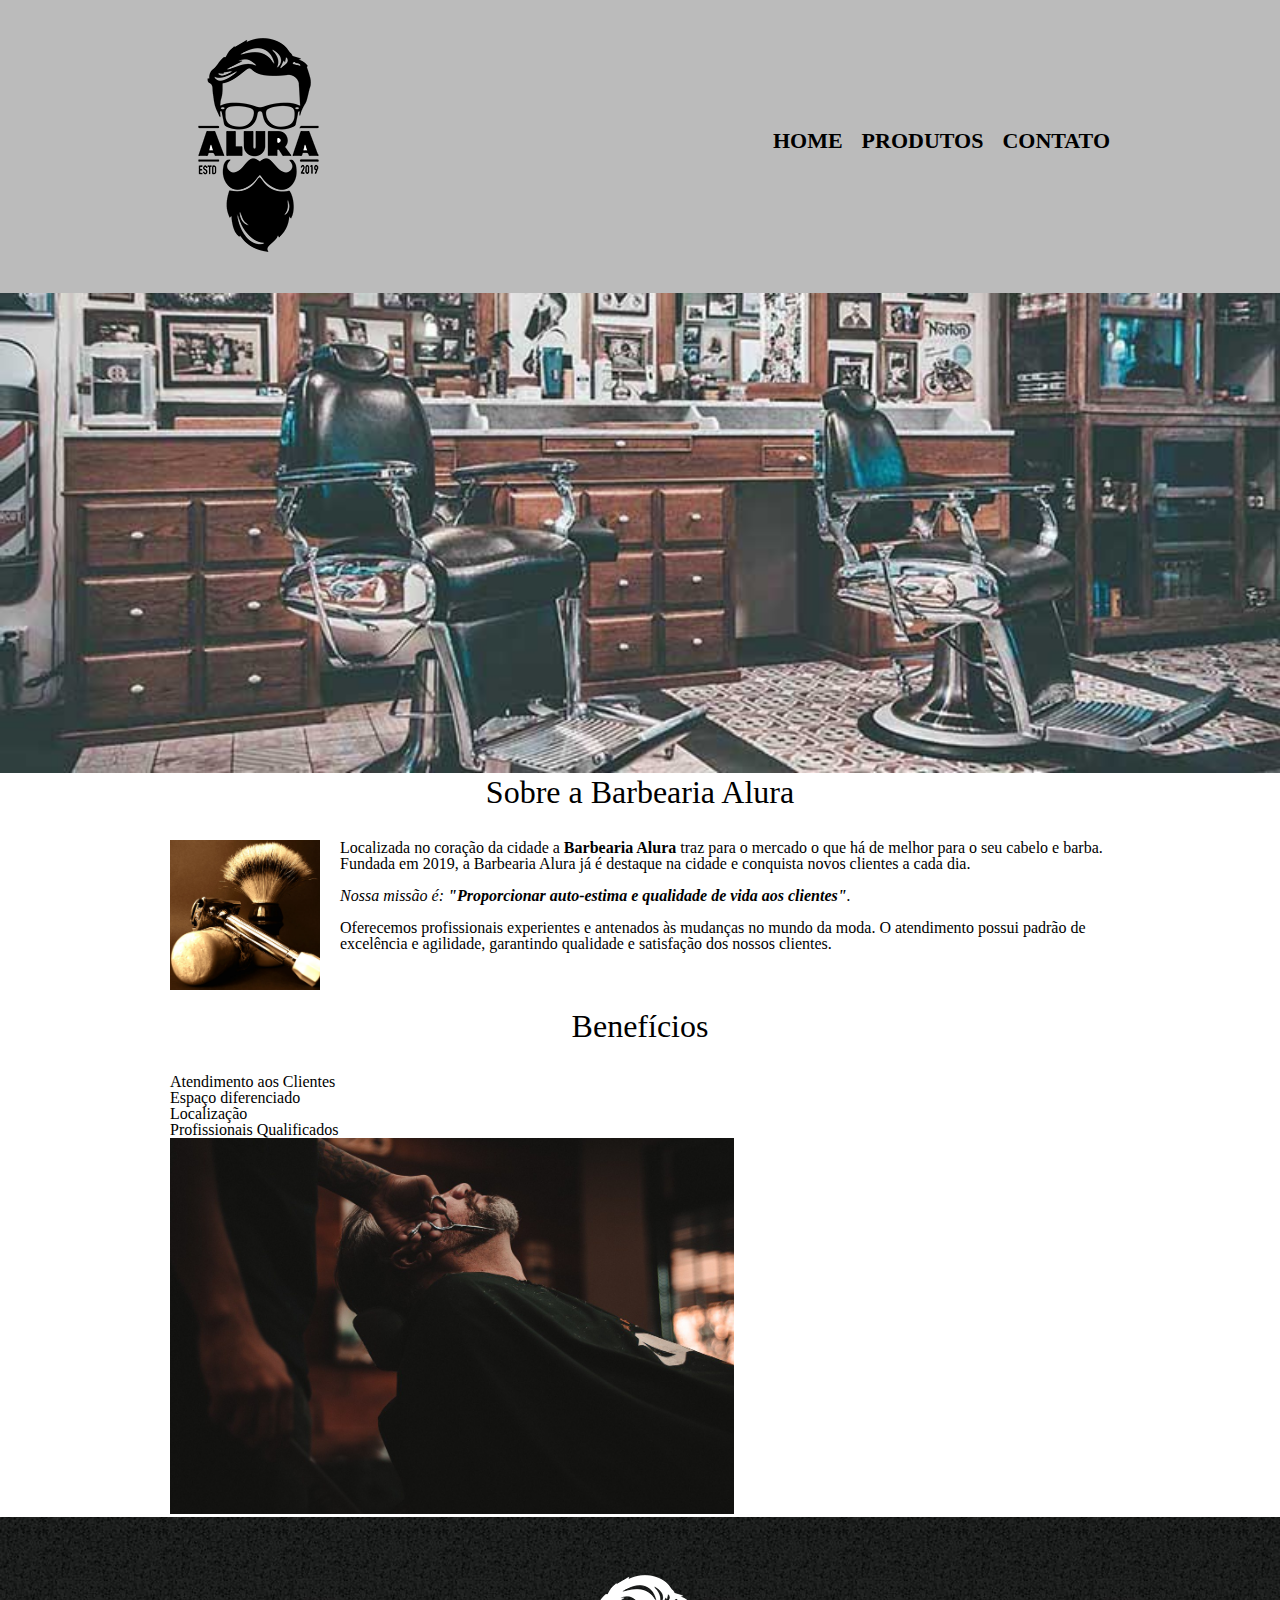
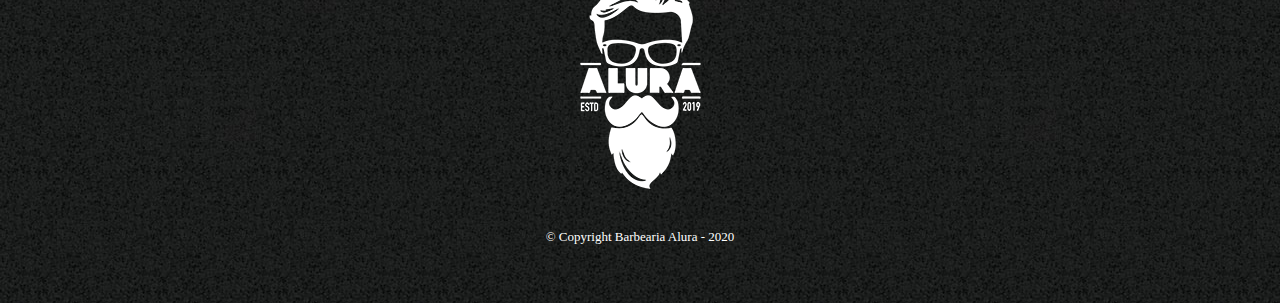
==== index.html @ 3731bc2b "Usando o float" ====
<!DOCTYPE html>
<html lang="pt-br">
    <head>
        <meta charset="UTF-8">
        <title>Barbearia Alura</title>
        <link rel="stylesheet" href="reset.css">
        <link rel="stylesheet" href="style.css">
    </head>
    <body>
        <header>
            <div class="caixa">
                <h1>
                    <img src="imagens/logo.png">
                </h1>
                <nav>
                    <ul>
                        <li>
                            <a href="index.html">Home</a> 
                        </li>
                        <li>
                            <a href="produtos.html">Produtos</a>
                        </li>
                        <li>
                            <a href="contato.html">Contato</a>
                        </li>
                    </ul>
                </nav>
            </div>
        </header>
        <img class="banner" src="imagens/banner.jpg">
        <main>
            <section class="principal">
                <h2 class="titulo-principal">Sobre a Barbearia Alura</h2>

                <img class="utensilios" src="imagens/utensilios.jpg" alt="Utensilios de um barbeiro.">
    
                <p>Localizada no coração da cidade a <strong>Barbearia Alura</strong> traz para o mercado o que há de melhor para o seu cabelo e barba. Fundada em 2019, a Barbearia Alura já é destaque na cidade e conquista novos clientes a cada dia.</p>
    
                <p id="missao"><em>Nossa missão é: <strong>"Proporcionar auto-estima e qualidade de vida aos clientes"</strong>.</em></p>
    
                <p>Oferecemos profissionais experientes e antenados às mudanças no mundo da moda. O atendimento possui padrão de excelência e agilidade, garantindo qualidade e satisfação dos nossos clientes.</p>
            </section>
    
            <section class="beneficios">
                <h3 class="titulo-principal">Benefícios</h3>
    
                <ul>
                    <li class="itens">Atendimento aos Clientes</li>
                    <li class="itens">Espaço diferenciado</li>
                    <li class="itens">Localização</li>
                    <li class="itens">Profissionais Qualificados</li>
                </ul>
    
                <img class="imagembeneficios" src="imagens/beneficios.jpg">
            </section>
        </main>
        <footer>
            <img src="imagens/logo-branco.png">
            <p class="copyright">&copy; Copyright Barbearia Alura - 2020</p>
        </footer>
    </body>
</html>
---- style.css ----
header {
    background: #BBBBBB;
    padding: 20px 0;
}

.caixa {
    position: relative;
    width: 940px;
    margin: 0 auto;
}

nav {
    position: absolute;
    top: 110px;
    right: 0;
}

nav li {
    display: inline;
    margin: 0 0 0 15px;
}

nav a {
    text-transform: uppercase;
    color: #000000;
    font-weight: bold;
    font-size: 22px;
    text-decoration: none;
}

nav a:hover {
    color: #C78C19;
    text-decoration: underline;
}

.produtos {
    width: 940px;
    margin: 0 auto;
    padding: 50px 0;
}

.produtos li {
    display: inline-block;
    text-align: center;
    width: 30%;
    vertical-align: top;
    margin: 0 1.5%;
    padding: 30px 20px;
    box-sizing: border-box;
    /*border-color: #000000;
    border-width: 2px;
    border-style: solid;*/
    border: 2px solid #000000;
    border-radius: 10px;
}

.produtos li:hover {
    border-color: #C78C19;
}

.produtos li:active {
    border-color: #088C19;
}

.produtos li:hover h2 {
    font-size: 34px;
}

.produtos h2 {
    font-size: 30px;
    font-weight: bold;
}

.produto-descricao {
    font-size: 18px;
}

.produto-preco {
    font-size: 22px;
    font-weight: bold;
    margin-top: 10px;
}

footer {
    text-align: center;
    background: url('imagens/bg.jpg');
    padding: 40px 0;
}

.copyright {
    color: #FFFFFF;
    font-size: 13px;
    margin: 20px 0;
}

main {
    width: 940px;
    margin: 0 auto;
}

form {
    margin: 40px 0;
}

form label, form legend {
    display: block;
    font-size: 20px;
    margin: 0 0 10px;
}

.input-padrao {
    display: block;
    margin: 0 0 20px;
    padding: 10px 25px;
    width: 50%;
}

.checkbox {
    margin: 20px 0;
}

.enviar {
    width: 40%;
    padding: 15px 0;
    background: orange;
    color: white;
    font-weight: bold;
    font-size: 18px;
    border: none;
    border-radius: 5px;
    transition: 1s all;
    cursor: pointer;
}

.enviar:hover {
    background: darkorange;
    transform: scale(1.2);
}

table {
    margin: 20px 0 40px;
}

thead {
    background: #555555;
    color: white;
    font-weight: bold;
}

td, th {
    border: 1px solid #000000;
    padding: 8px 15px;
}

/* css da página inicial */
.banner {
    width: 100%;
}

.titulo-principal {
    text-align: center;
    font-size: 2em;
    margin: 0 0 1em;
    clear: left;
}

.principal p {
    margin: 0 0 1em;
}

.principal strong {
    font-weight: bold;
}

.principal em {
    font-style: italic;
}

.utensilios {
    width: 150px;
    float: left;
    margin: 0 20px 20px 0;
}

.imagembeneficios {
    width: 60%;
}
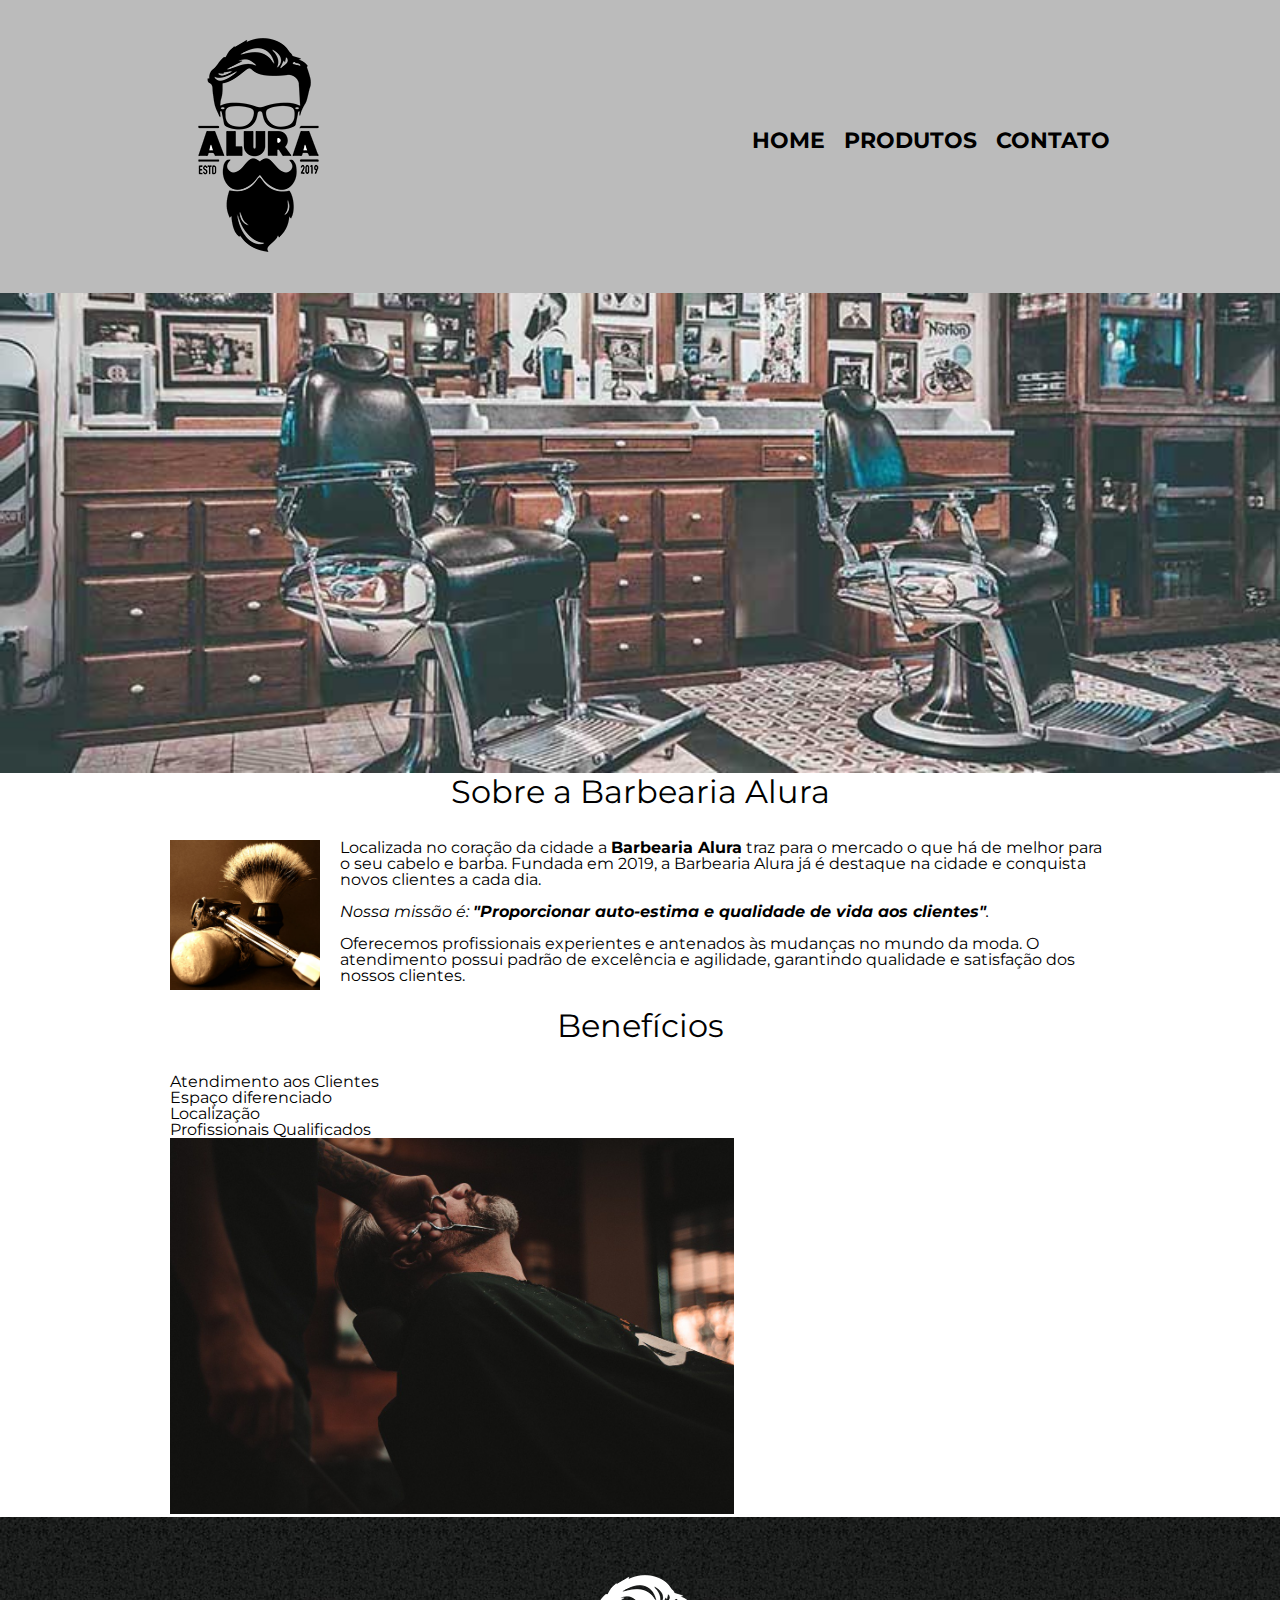
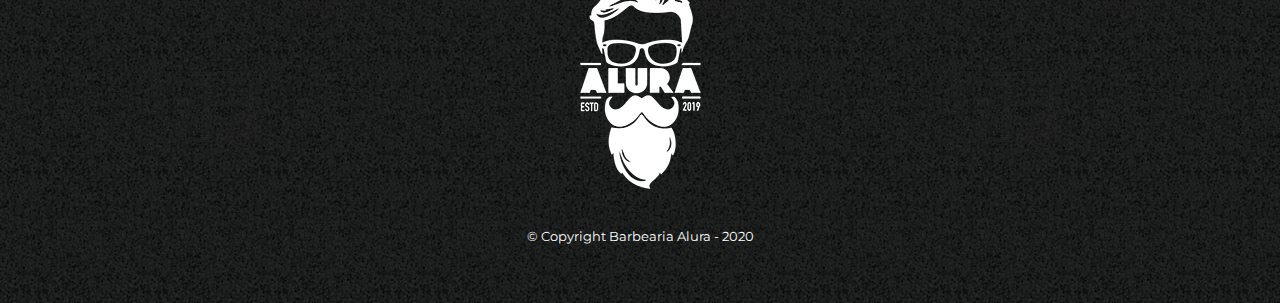
==== commit 25b370eb: "Fontes externas" ====
--- a/index.html
+++ b/index.html
@@ -5,6 +5,7 @@
         <title>Barbearia Alura</title>
         <link rel="stylesheet" href="reset.css">
         <link rel="stylesheet" href="style.css">
+        <link href="https://fonts.googleapis.com/css?family=Montserrat&display=swap" rel="stylesheet">
     </head>
     <body>
         <header>
--- a/style.css
+++ b/style.css
@@ -1,3 +1,7 @@
+body {
+    font-family: "Montserrat", sans-serif;
+}
+
 header {
     background: #BBBBBB;
     padding: 20px 0;
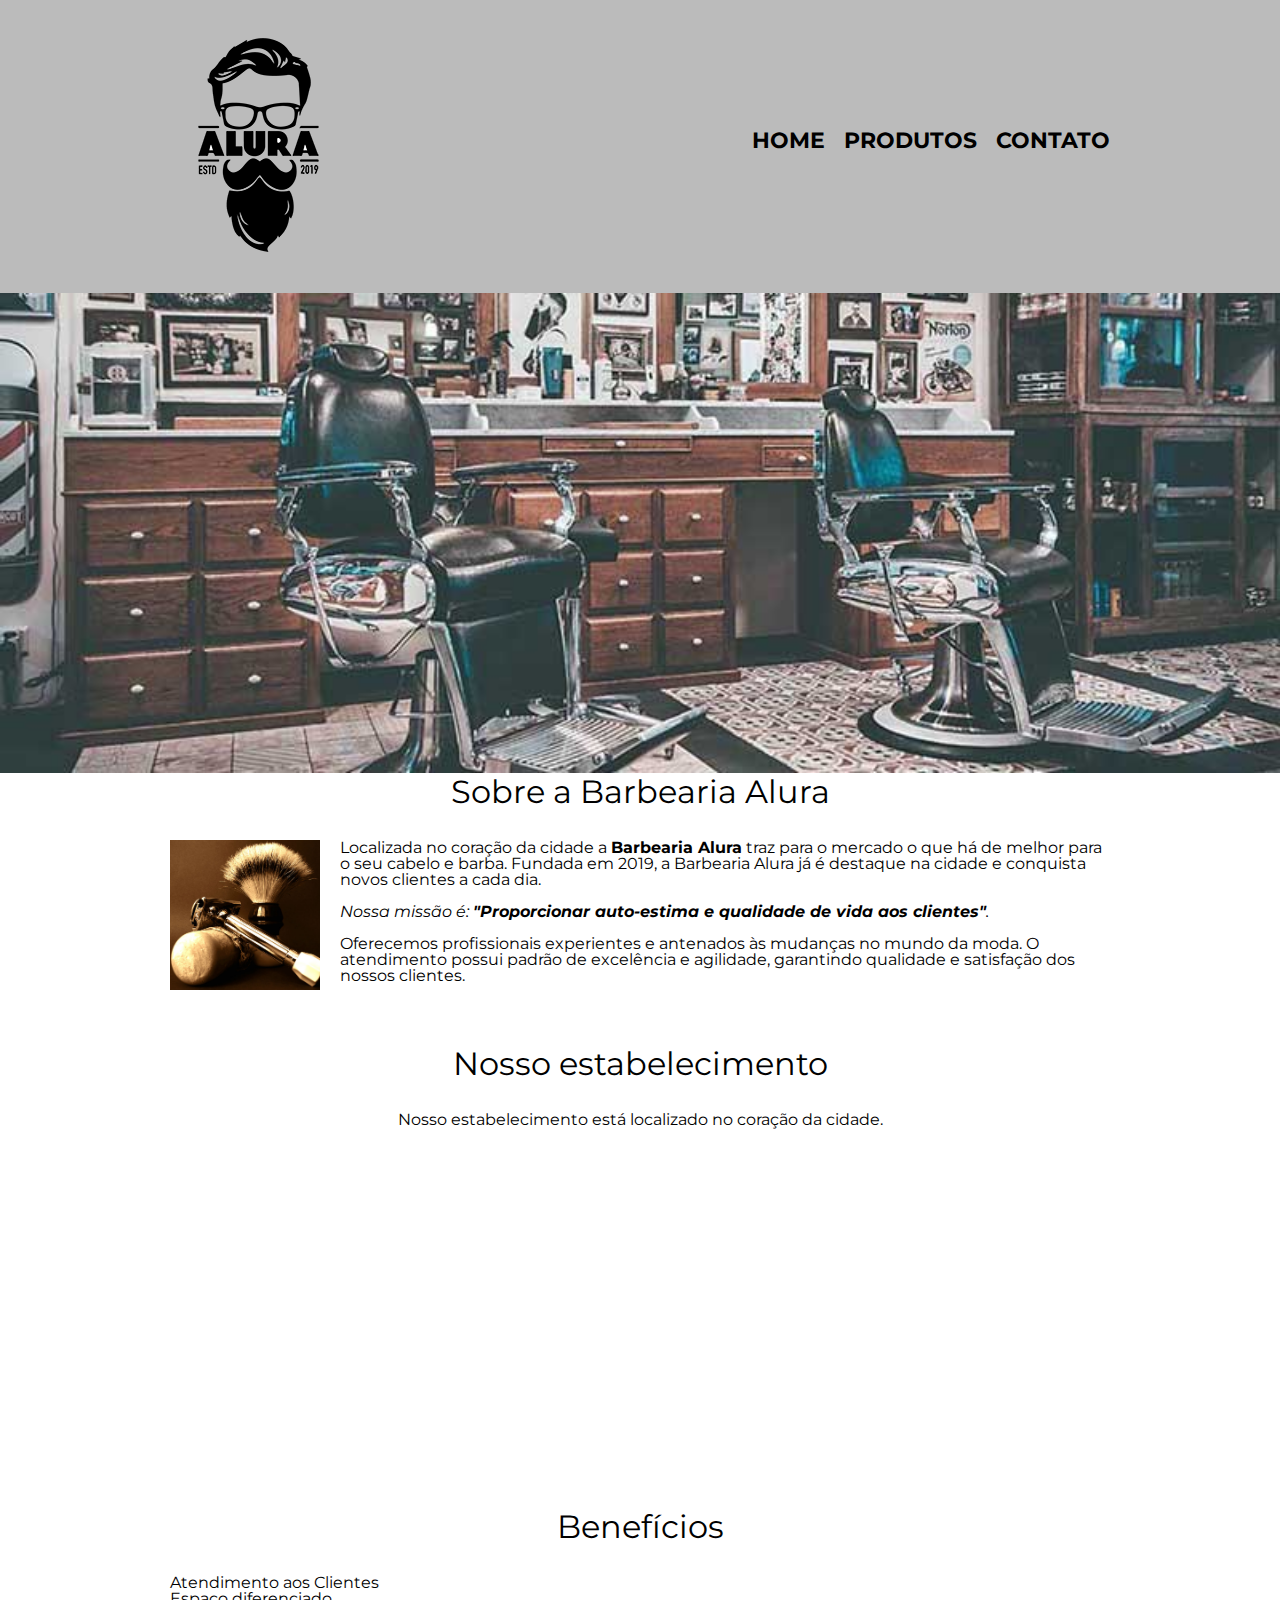
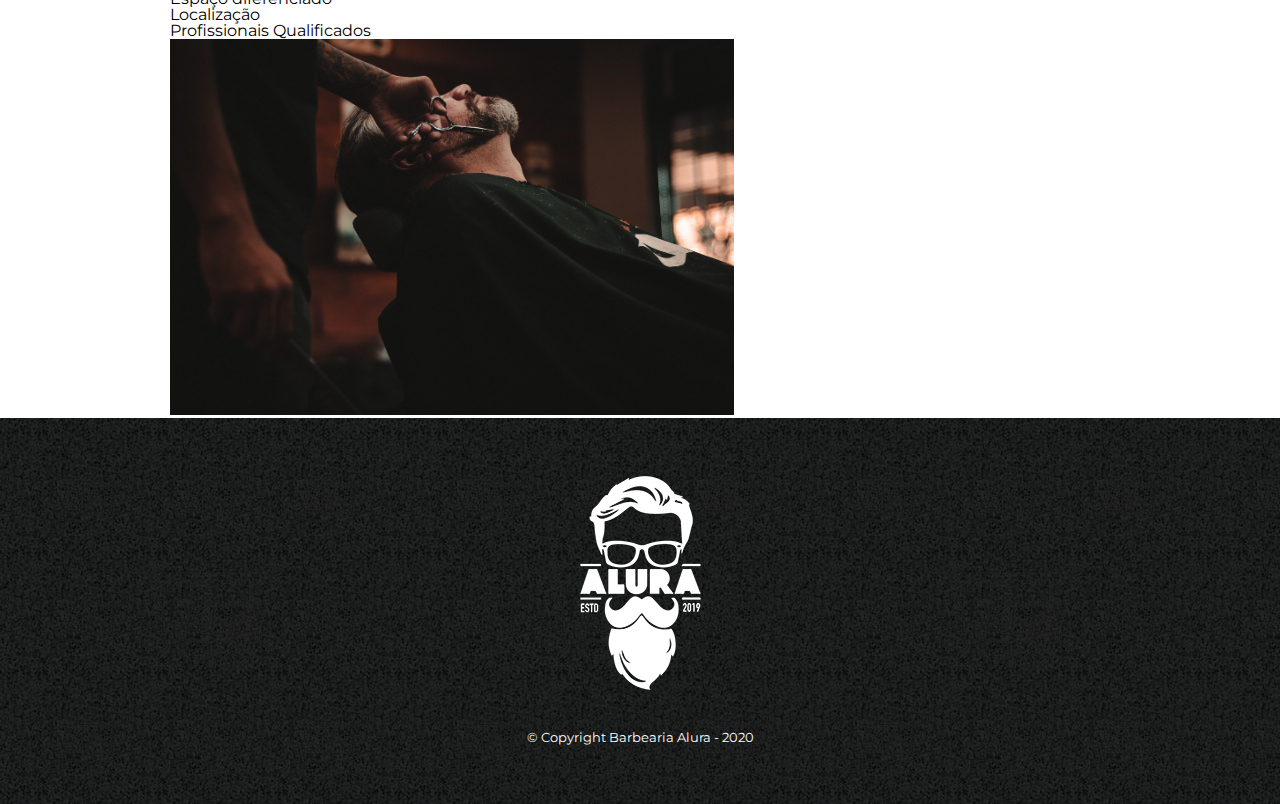
==== commit b74aa6a8: "Trabalhando com mapas" ====
--- a/index.html
+++ b/index.html
@@ -41,6 +41,12 @@
     
                 <p>Oferecemos profissionais experientes e antenados às mudanças no mundo da moda. O atendimento possui padrão de excelência e agilidade, garantindo qualidade e satisfação dos nossos clientes.</p>
             </section>
+
+            <section class="mapa">
+                <h3 class="titulo-principal">Nosso estabelecimento</h3>
+                <p>Nosso estabelecimento está localizado no coração da cidade.</p>
+                <iframe src="https://www.google.com/maps/embed?pb=!1m18!1m12!1m3!1d3656.4459277425362!2d-46.632554!3d-23.588335200000003!2m3!1f0!2f0!3f0!3m2!1i1024!2i768!4f13.1!3m3!1m2!1s0x94ce5a2b2ed7f3a1%3A0xab35da2f5ca62674!2sCaelum%20-%20Escola%20de%20Tecnologia!5e0!3m2!1spt-BR!2sbr!4v1605644143167!5m2!1spt-BR!2sbr" width="100%" height="300" frameborder="0" style="border:0;" allowfullscreen="" aria-hidden="false" tabindex="0"></iframe>
+            </section>
     
             <section class="beneficios">
                 <h3 class="titulo-principal">Benefícios</h3>
--- a/style.css
+++ b/style.css
@@ -189,3 +189,12 @@
 .imagembeneficios {
     width: 60%;
 }
+
+.mapa {
+    padding: 3em 0;
+}
+
+.mapa p {
+    margin: 0 0 2em;
+    text-align: center;
+}
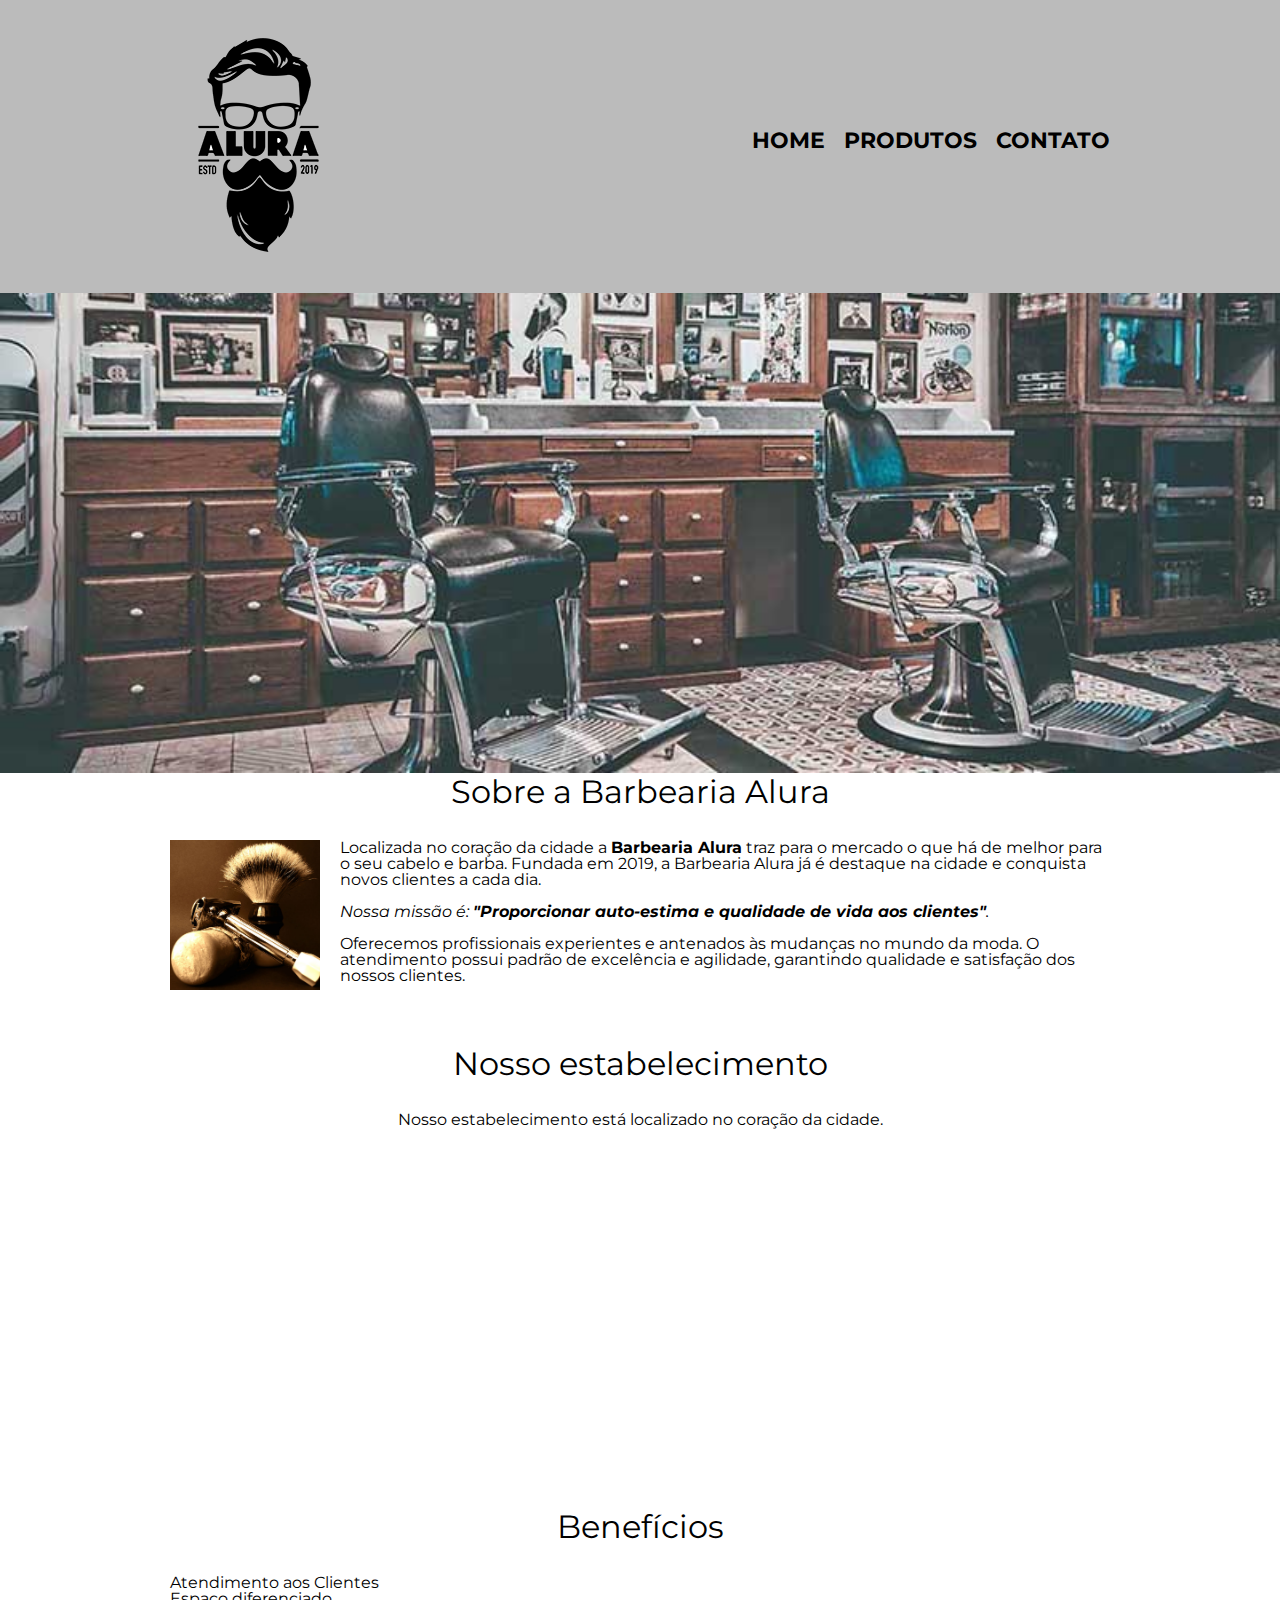
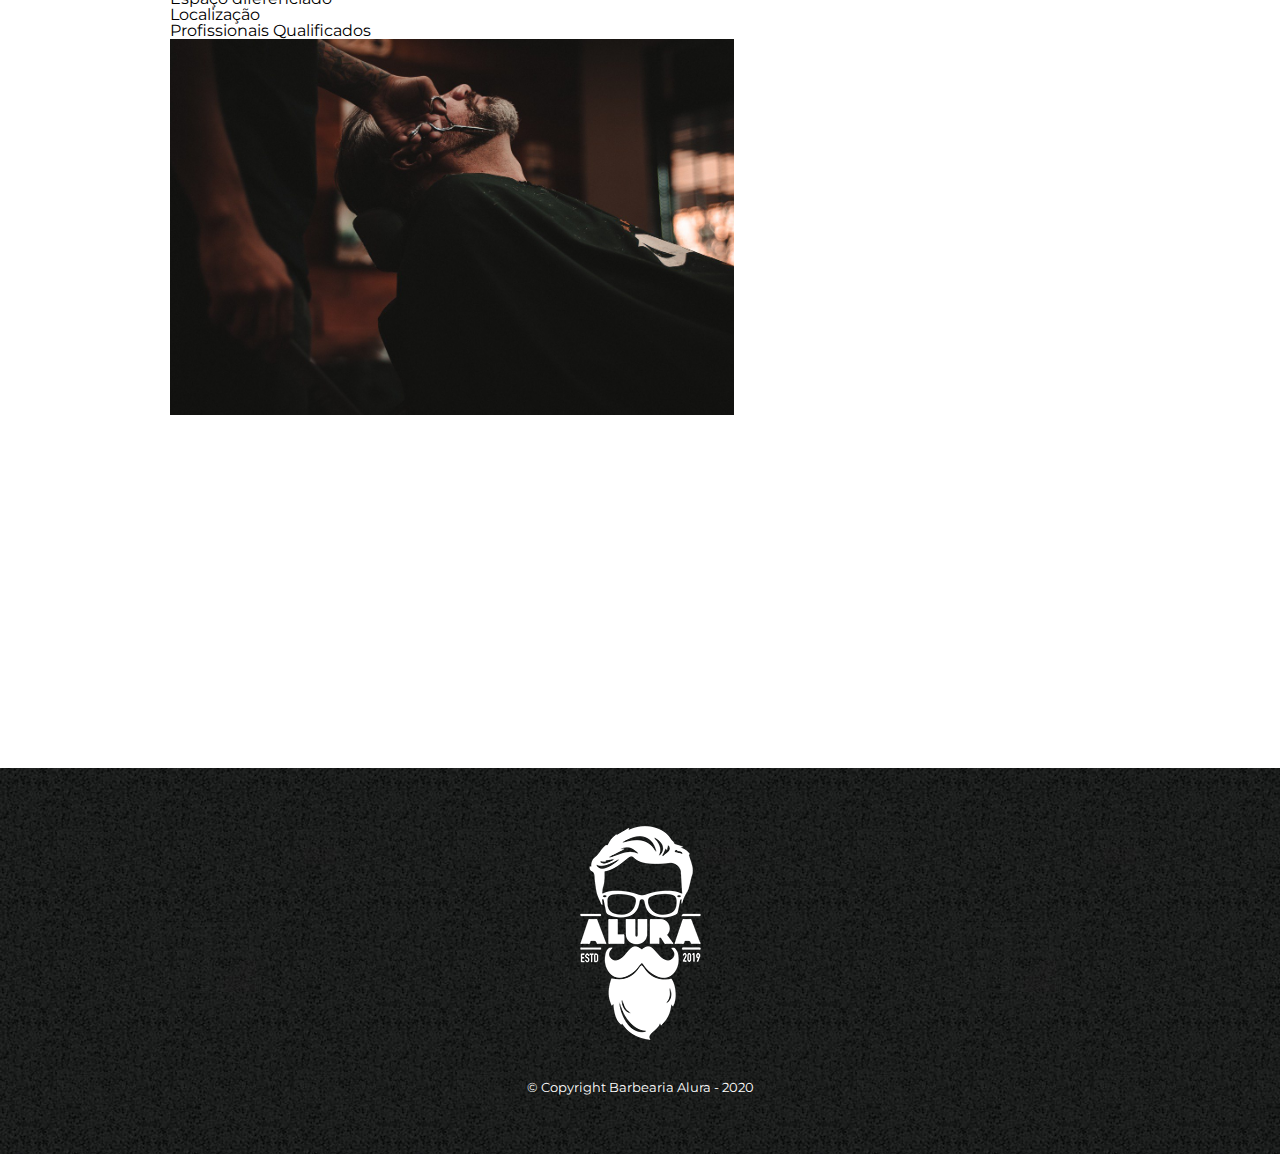
==== commit 90cfc930: "Importando vídeo" ====
--- a/index.html
+++ b/index.html
@@ -59,6 +59,10 @@
                 </ul>
     
                 <img class="imagembeneficios" src="imagens/beneficios.jpg">
+
+                <div class="video">
+                    <iframe width="560" height="315" src="https://www.youtube.com/embed/wcVVXUV0YUY" frameborder="0" allow="accelerometer; autoplay; encrypted-media; gyroscope; picture-in-picture" allowfullscreen></iframe>
+                </div>
             </section>
         </main>
         <footer>
--- a/style.css
+++ b/style.css
@@ -198,3 +198,8 @@
     margin: 0 0 2em;
     text-align: center;
 }
+
+.video {
+    width: 560px;
+    margin: 1em auto;
+}
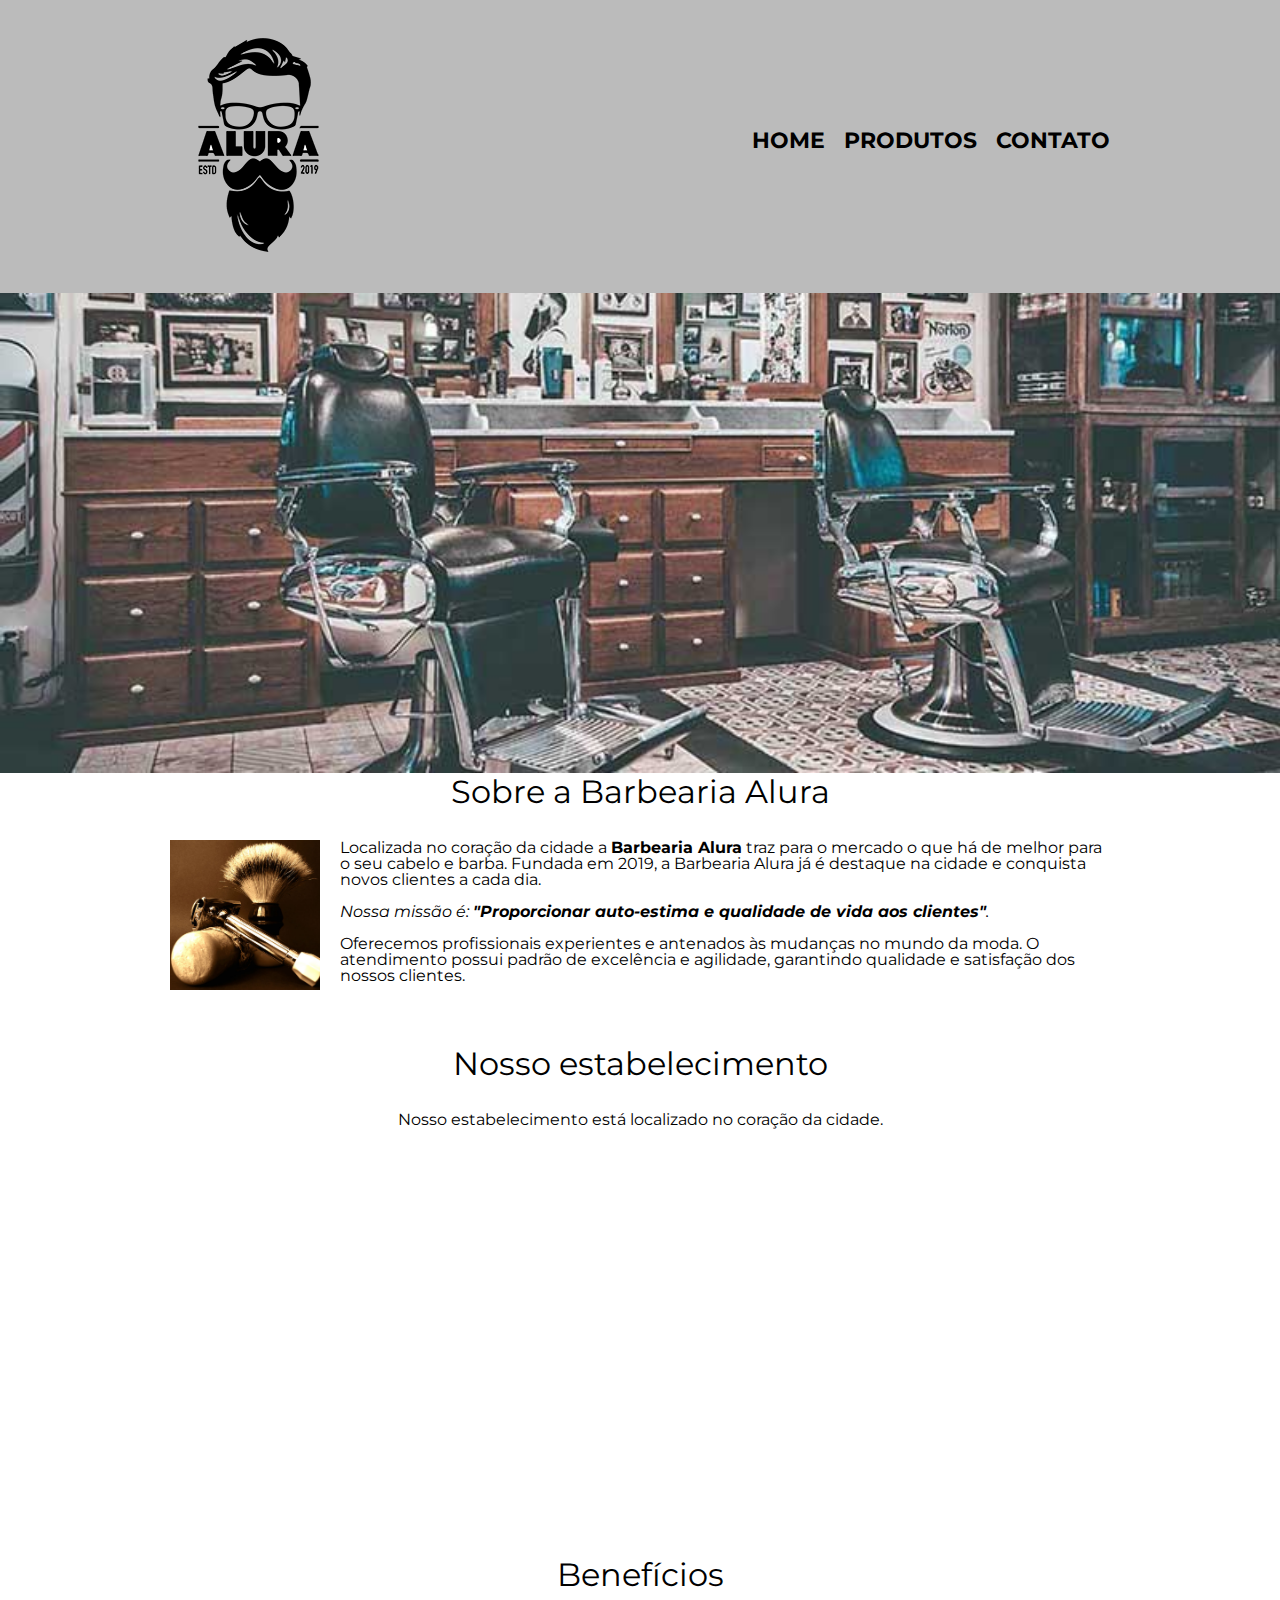
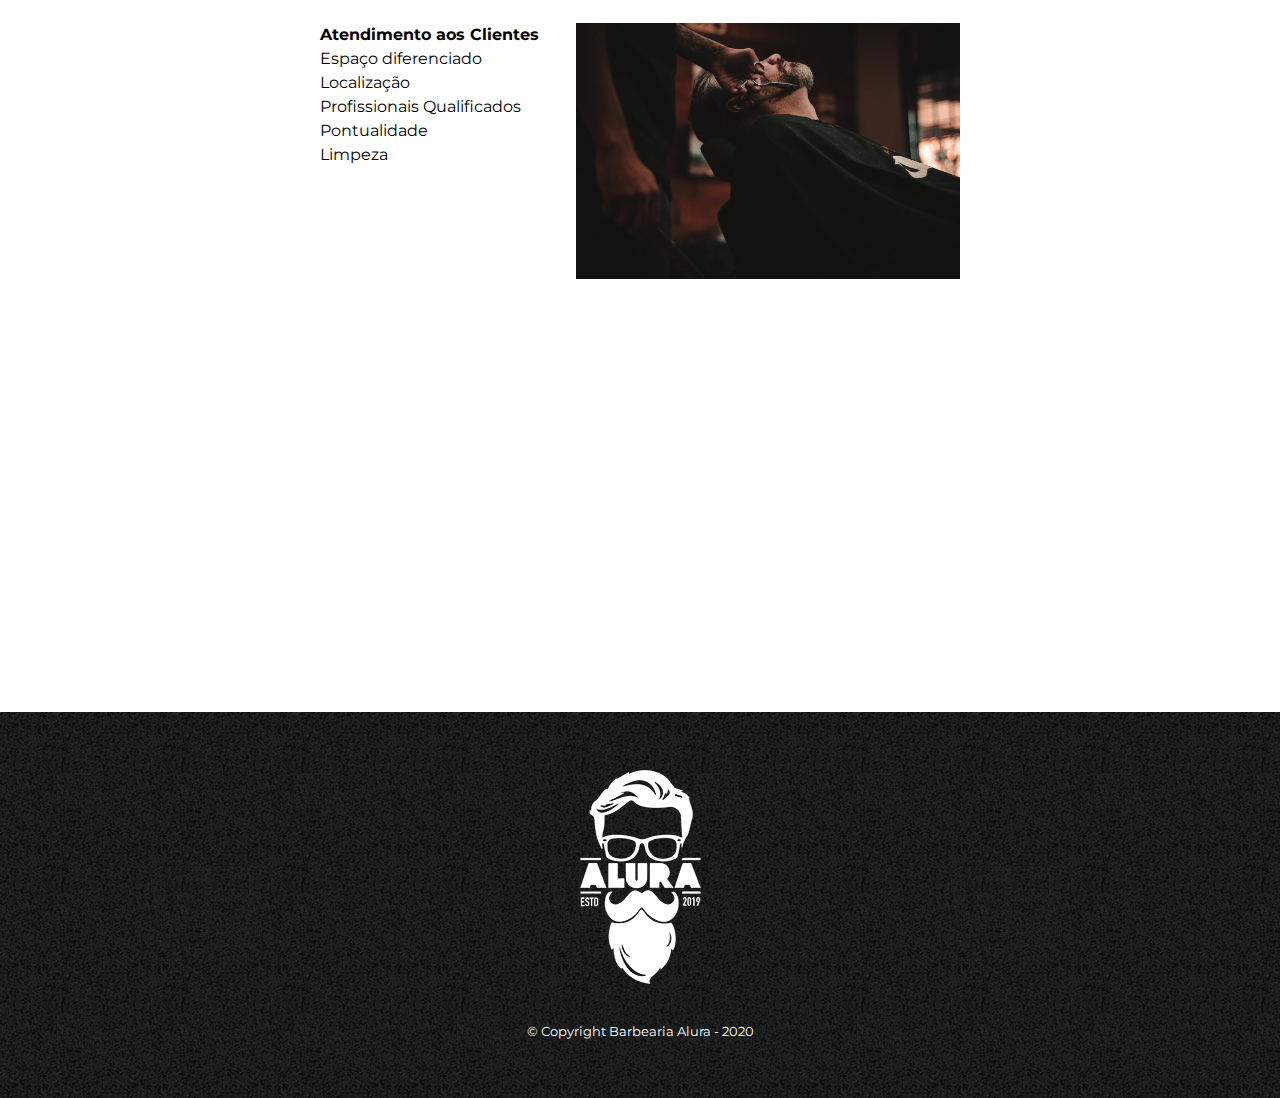
==== commit 1a6a4121: "Pseudo-classes" ====
--- a/index.html
+++ b/index.html
@@ -51,14 +51,16 @@
             <section class="beneficios">
                 <h3 class="titulo-principal">Benefícios</h3>
     
-                <ul>
-                    <li class="itens">Atendimento aos Clientes</li>
-                    <li class="itens">Espaço diferenciado</li>
-                    <li class="itens">Localização</li>
-                    <li class="itens">Profissionais Qualificados</li>
-                </ul>
-    
-                <img class="imagembeneficios" src="imagens/beneficios.jpg">
+                <div class="conteudo-beneficios">
+                    <ul class="lista-beneficios">
+                        <li class="itens">Atendimento aos Clientes</li>
+                        <li class="itens">Espaço diferenciado</li>
+                        <li class="itens">Localização</li>
+                        <li class="itens">Profissionais Qualificados</li>
+                        <li class="itens">Pontualidade</li>
+                        <li class="itens">Limpeza</li>
+                    </ul><img class="imagem-beneficios" src="imagens/beneficios.jpg">
+                </div>
 
                 <div class="video">
                     <iframe width="560" height="315" src="https://www.youtube.com/embed/wcVVXUV0YUY" frameborder="0" allow="accelerometer; autoplay; encrypted-media; gyroscope; picture-in-picture" allowfullscreen></iframe>
--- a/style.css
+++ b/style.css
@@ -186,14 +186,37 @@
     margin: 0 20px 20px 0;
 }
 
-.imagembeneficios {
-    width: 60%;
-}
-
 .mapa {
     padding: 3em 0;
 }
 
+.beneficios {
+    padding: 3em 0;
+}
+
+.conteudo-beneficios {
+    width: 640px;
+    margin: 0 auto;
+}
+
+.lista-beneficios {
+    width: 40%;
+    display: inline-block;
+    vertical-align: top;
+}
+
+.imagem-beneficios {
+    width: 60%;
+}
+
+.itens {
+    line-height: 1.5em;
+}
+
+.itens:first-child {
+    font-weight: bold;
+}
+
 .mapa p {
     margin: 0 0 2em;
     text-align: center;
@@ -201,5 +224,5 @@
 
 .video {
     width: 560px;
-    margin: 1em auto;
-}
+    margin: 2em auto;
+}
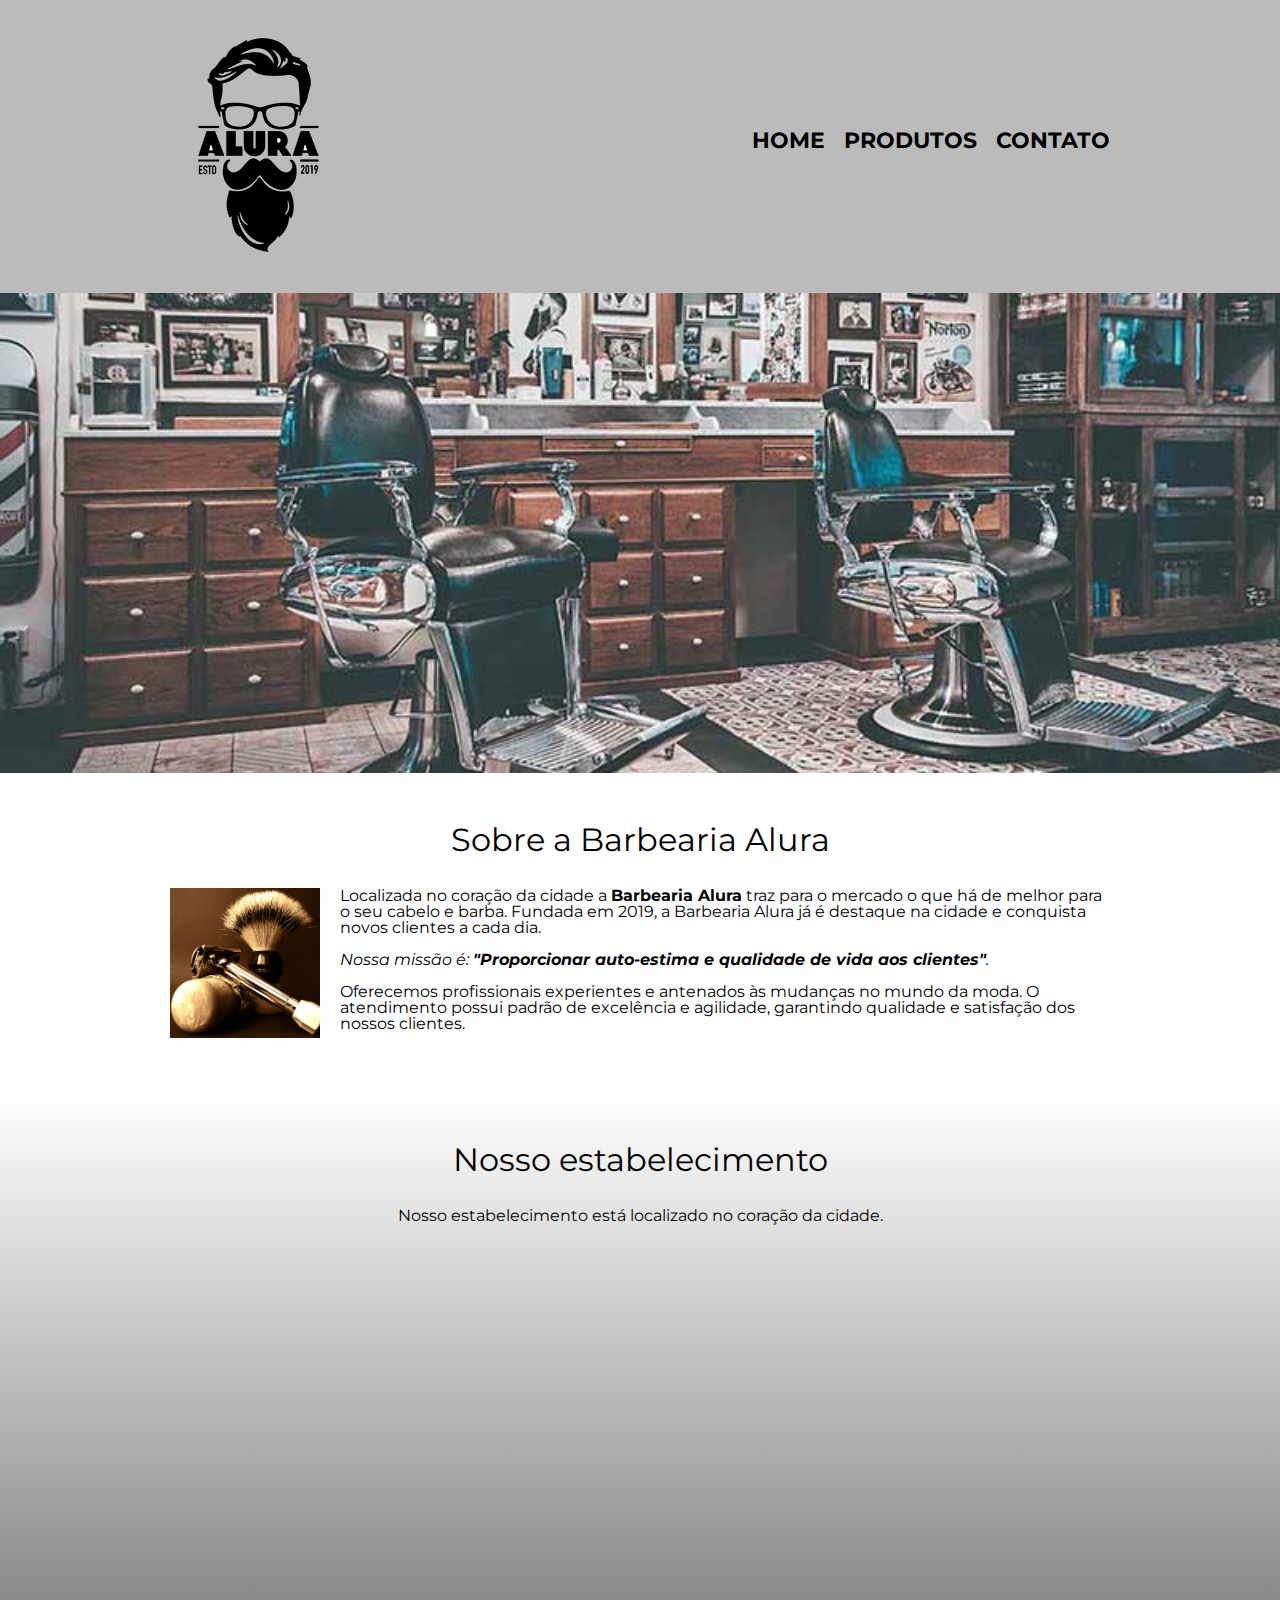
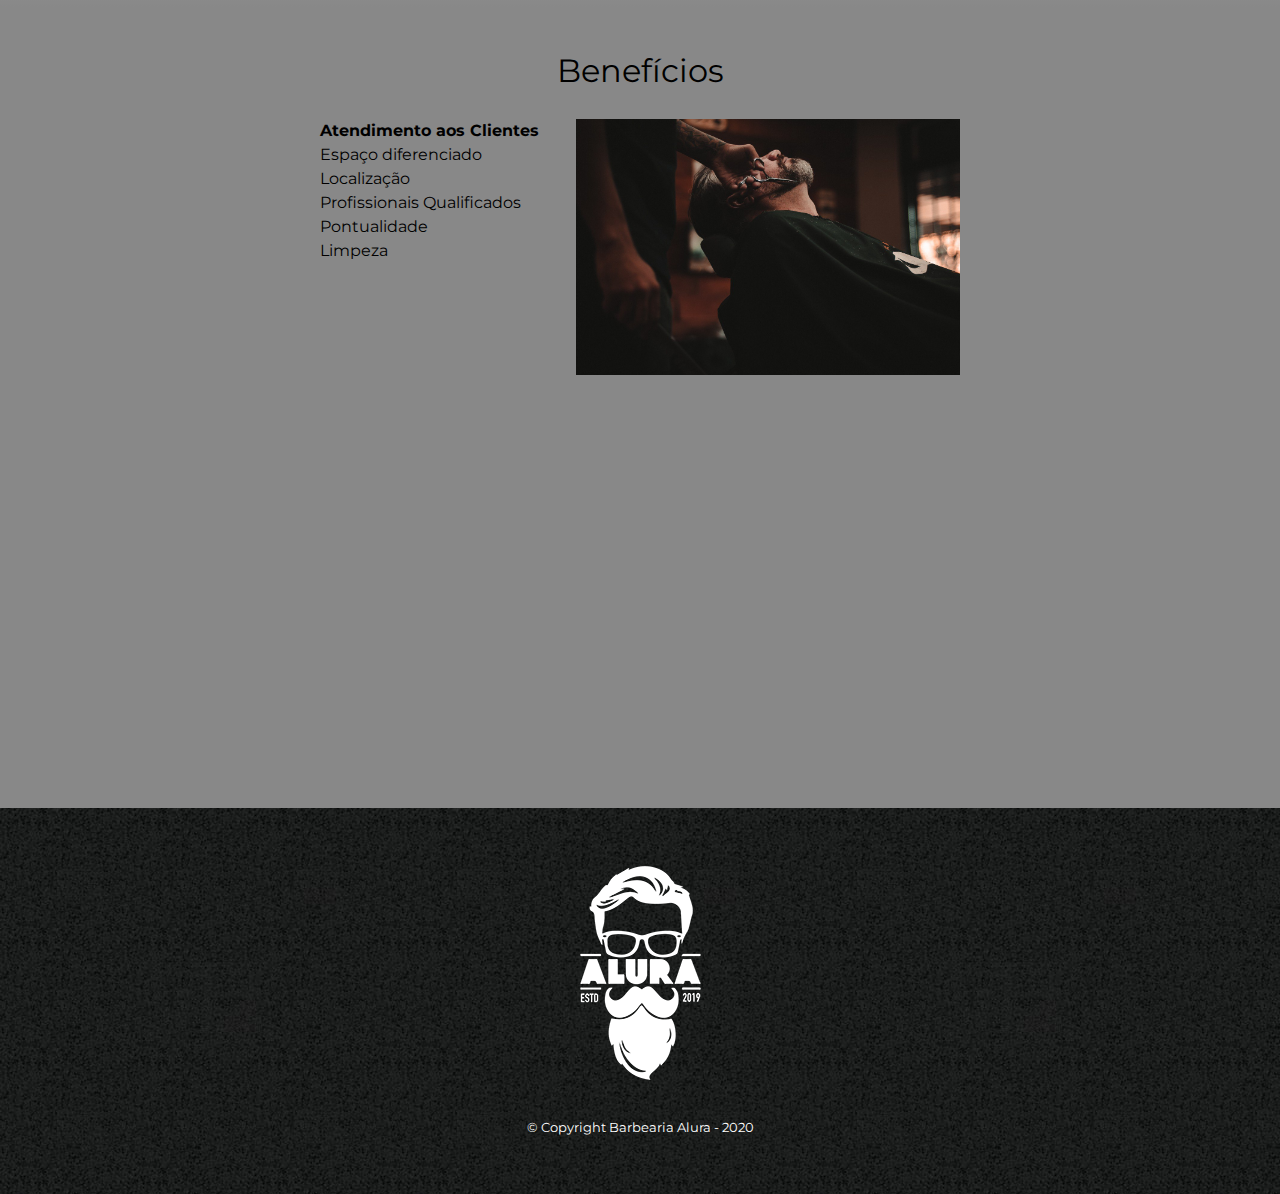
==== commit 6eae2fdf: "Aplicando gradientes" ====
--- a/index.html
+++ b/index.html
@@ -45,7 +45,9 @@
             <section class="mapa">
                 <h3 class="titulo-principal">Nosso estabelecimento</h3>
                 <p>Nosso estabelecimento está localizado no coração da cidade.</p>
-                <iframe src="https://www.google.com/maps/embed?pb=!1m18!1m12!1m3!1d3656.4459277425362!2d-46.632554!3d-23.588335200000003!2m3!1f0!2f0!3f0!3m2!1i1024!2i768!4f13.1!3m3!1m2!1s0x94ce5a2b2ed7f3a1%3A0xab35da2f5ca62674!2sCaelum%20-%20Escola%20de%20Tecnologia!5e0!3m2!1spt-BR!2sbr!4v1605644143167!5m2!1spt-BR!2sbr" width="100%" height="300" frameborder="0" style="border:0;" allowfullscreen="" aria-hidden="false" tabindex="0"></iframe>
+                <div class="mapa-conteudo">
+                    <iframe src="https://www.google.com/maps/embed?pb=!1m18!1m12!1m3!1d3656.4459277425362!2d-46.632554!3d-23.588335200000003!2m3!1f0!2f0!3f0!3m2!1i1024!2i768!4f13.1!3m3!1m2!1s0x94ce5a2b2ed7f3a1%3A0xab35da2f5ca62674!2sCaelum%20-%20Escola%20de%20Tecnologia!5e0!3m2!1spt-BR!2sbr!4v1605644143167!5m2!1spt-BR!2sbr" width="100%" height="300" frameborder="0" style="border:0;" allowfullscreen="" aria-hidden="false" tabindex="0"></iframe>
+                </div>
             </section>
     
             <section class="beneficios">
--- a/style.css
+++ b/style.css
@@ -97,11 +97,6 @@
     margin: 20px 0;
 }
 
-main {
-    width: 940px;
-    margin: 0 auto;
-}
-
 form {
     margin: 40px 0;
 }
@@ -168,6 +163,13 @@
     clear: left;
 }
 
+.principal {
+    padding: 3em 0;
+    background: #FEFEFE;
+    width: 940px;
+    margin: 0 auto;
+}
+
 .principal p {
     margin: 0 0 1em;
 }
@@ -188,10 +190,17 @@
 
 .mapa {
     padding: 3em 0;
+    background: linear-gradient(#FEFEFE, #888888);
+}
+
+.mapa-conteudo {
+    width: 940px;
+    margin: 0 auto;
 }
 
 .beneficios {
     padding: 3em 0;
+    background: #888888;
 }
 
 .conteudo-beneficios {
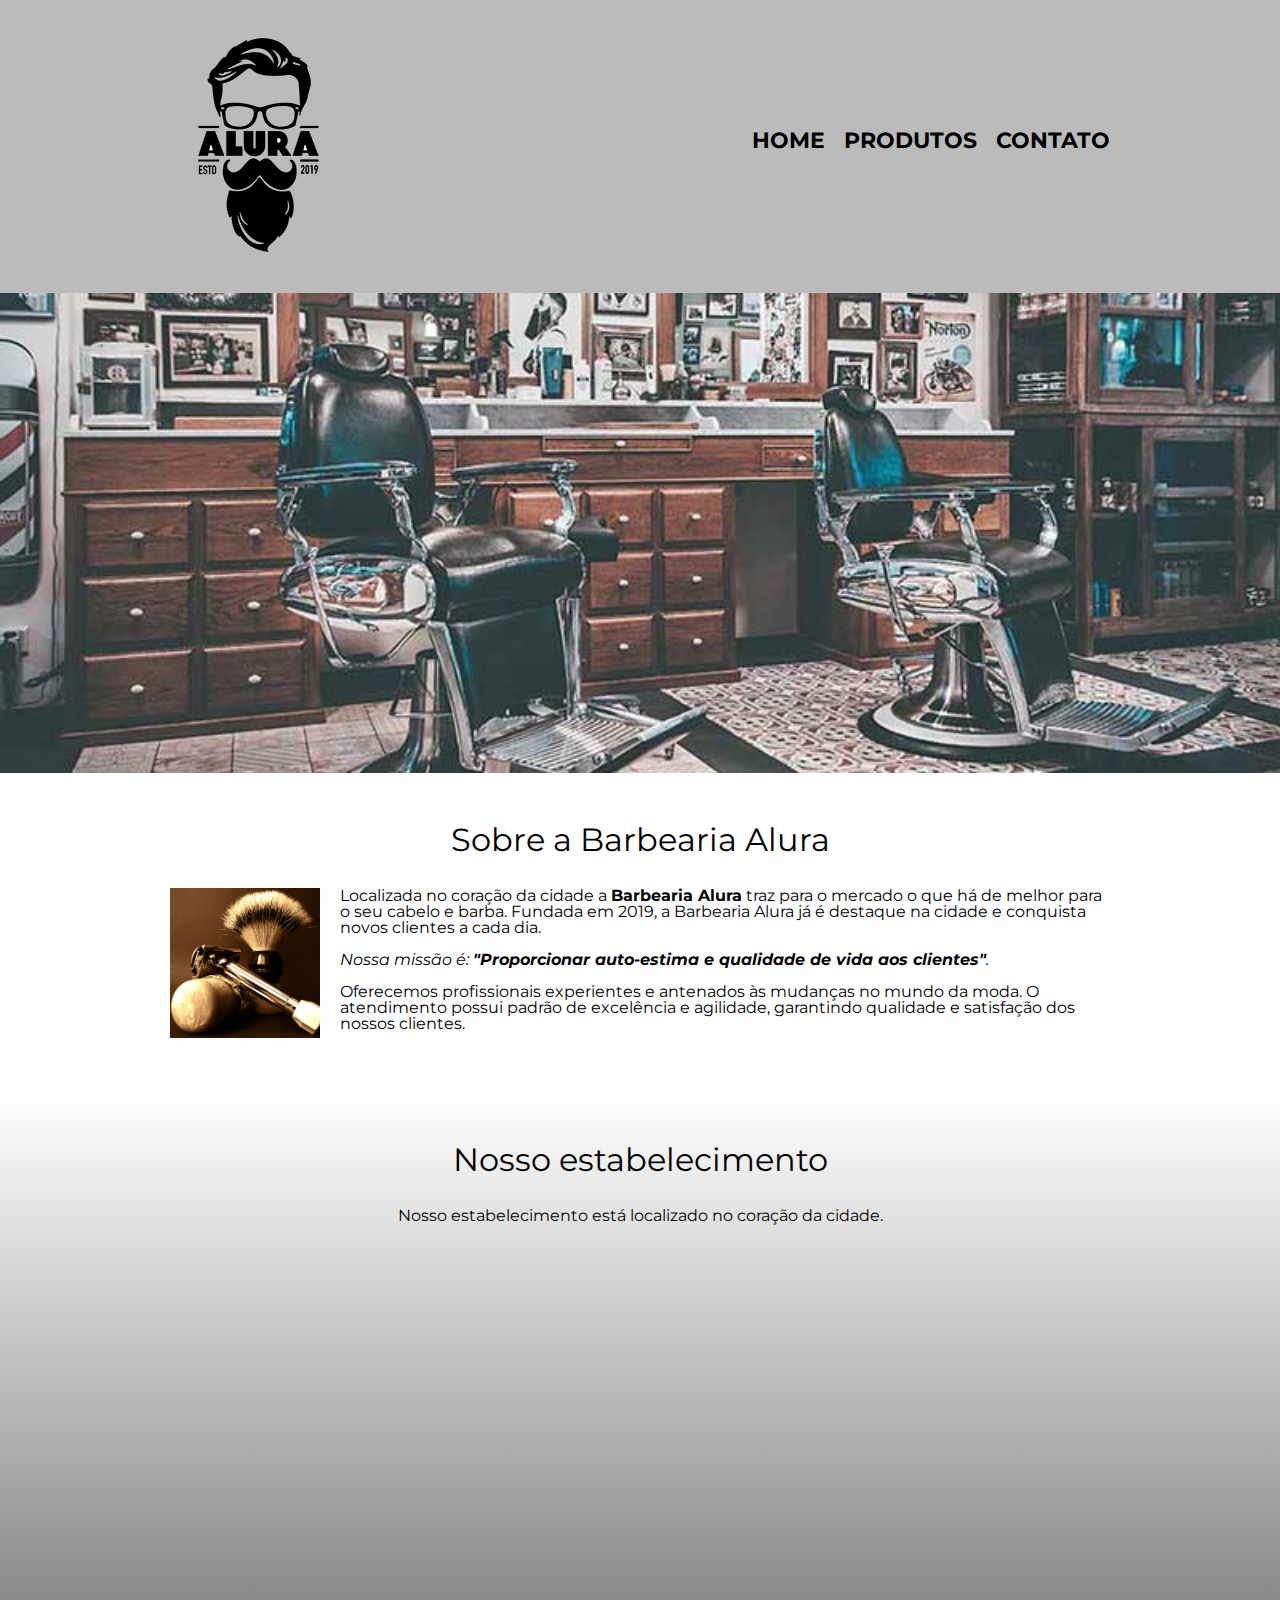
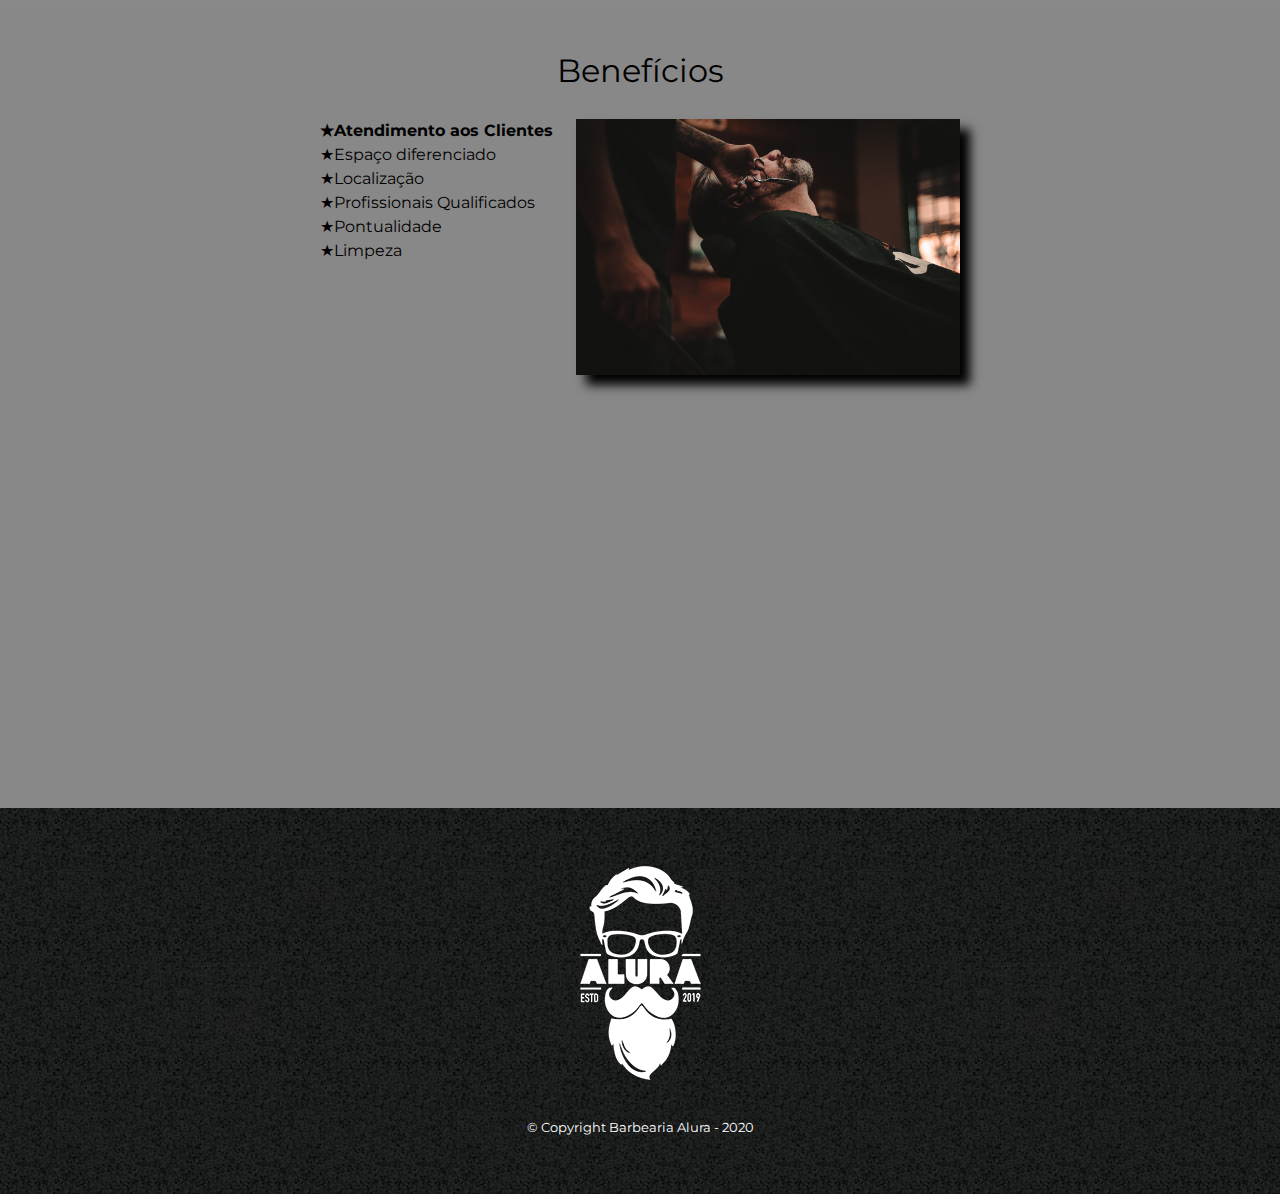
==== commit 81072aa8: "Meta tag de Viewport" ====
--- a/index.html
+++ b/index.html
@@ -2,6 +2,7 @@
 <html lang="pt-br">
     <head>
         <meta charset="UTF-8">
+        <meta name="viewport" content="width-device-width">
         <title>Barbearia Alura</title>
         <link rel="stylesheet" href="reset.css">
         <link rel="stylesheet" href="style.css">
--- a/style.css
+++ b/style.css
@@ -214,8 +214,19 @@
     vertical-align: top;
 }
 
+.itens:before {
+    content: "★"
+}
+
 .imagem-beneficios {
     width: 60%;
+    opacity: 1;
+    transition: 400ms;
+    box-shadow: 10px 10px 10px 0 #000000;
+}
+
+.imagem-beneficios:hover {
+    opacity: 0.3;   
 }
 
 .itens {
@@ -235,3 +246,9 @@
     width: 560px;
     margin: 2em auto;
 }
+
+@media screen and (max-width: 480px) {
+    body {
+        background: red;
+    }
+}
